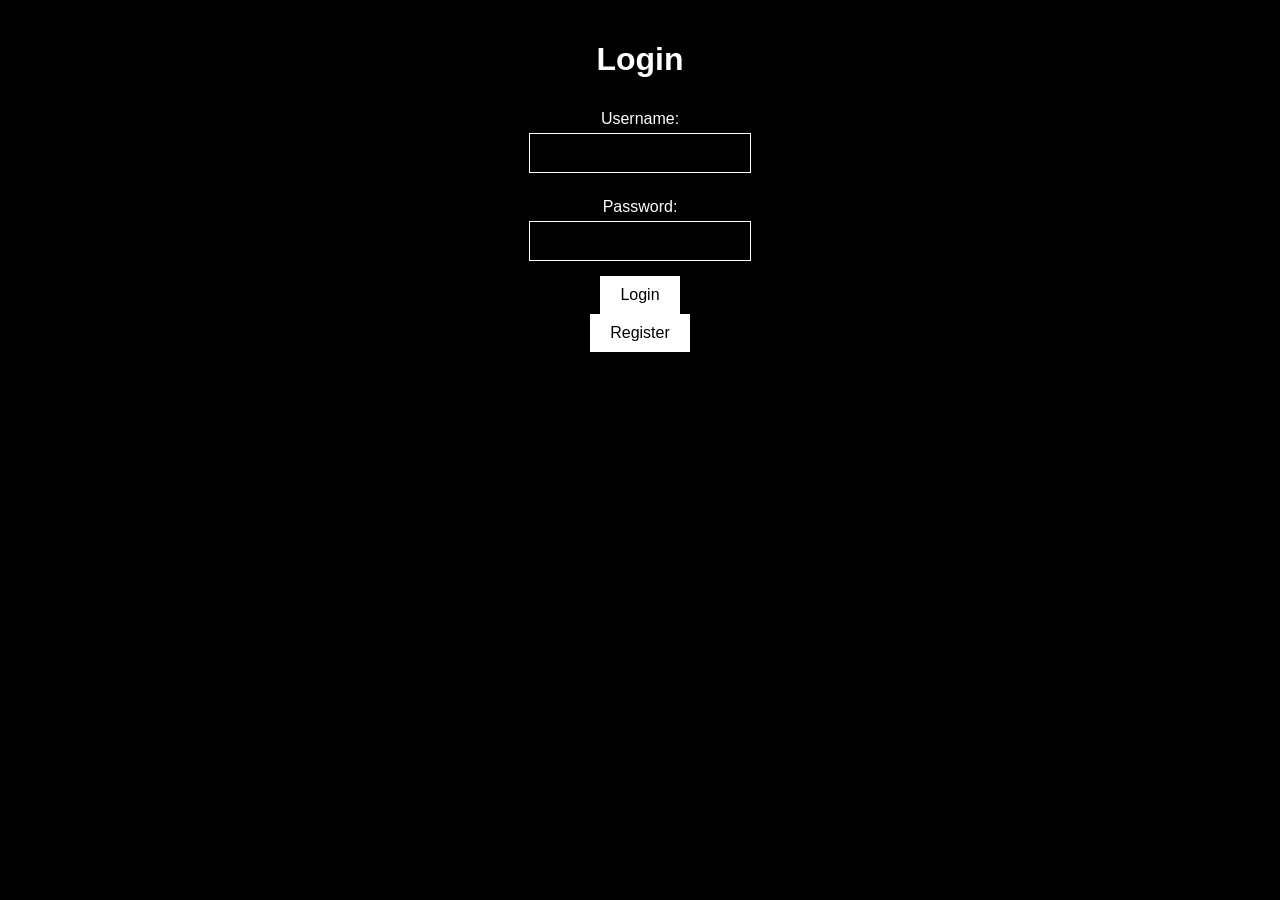
==== index.html @ d17281ef "Rename main.html to index.html" ====
<!DOCTYPE html>
<html lang="en">
<head>
    <meta charset="UTF-8">
    <meta name="viewport" content="width=device-width, initial-scale=1.0">
    <title>Jiu Jitsu Training Tracker</title>
    <link rel="stylesheet" href="styles.css">
</head>
<body>
    <div id="login-section">
        <h1>Login</h1>
        <form id="login-form">
            <label for="username">Username:</label>
            <input type="text" id="username" required>
            <label for="password">Password:</label>
            <input type="password" id="password" required>
            <button type="submit">Login</button>
        </form>
        <button id="register-button">Register</button>
    </div>

    <div id="register-section" class="hidden">
        <h1>Register</h1>
        <form id="register-form">
            <label for="new-username">Username:</label>
            <input type="text" id="new-username" required>
            <label for="new-password">Password:</label>
            <input type="password" id="new-password" required>
            <label for="first-name">First Name:</label>
            <input type="text" id="first-name" required>
            <label for="last-name">Last Name:</label>
            <input type="text" id="last-name" required>
            <button type="submit">Register</button>
        </form>
    </div>

    <div id="tournament-section" class="hidden">
        <h1>New Tournament</h1>
        <form id="tournament-form">
            <label for="tournament-name">Tournament Name:</label>
            <input type="text" id="tournament-name" required>
            <label for="tournament-date">Tournament Date:</label>
            <input type="date" id="tournament-date" required>
            <button type="submit">Save Tournament</button>
        </form>
    </div>

    <div id="home-section" class="hidden">
        <h1 id="greeting"></h1>
        <h2 id="countdown"></h2>
    </div>

    <script src="script.js"></script>
</body>
</html>
---- styles.css ----
body {
    background-color: black;
    color: white;
    font-family: Arial, sans-serif;
    text-align: center;
    margin: 0;
    padding: 20px;
}

.hidden {
    display: none;
}

h1 {
    font-size: 2em;
}

h2 {
    font-size: 1.5em;
}

form {
    display: flex;
    flex-direction: column;
    align-items: center;
}

label {
    margin: 10px 0 5px;
}

input {
    margin-bottom: 15px;
    padding: 10px;
    font-size: 1em;
    border: 1px solid white;
    background: black;
    color: white;
}

button {
    padding: 10px 20px;
    font-size: 1em;
    background: white;
    color: black;
    border: none;
    cursor: pointer;
}

button:hover {
    background: #444;
    color: white;
}
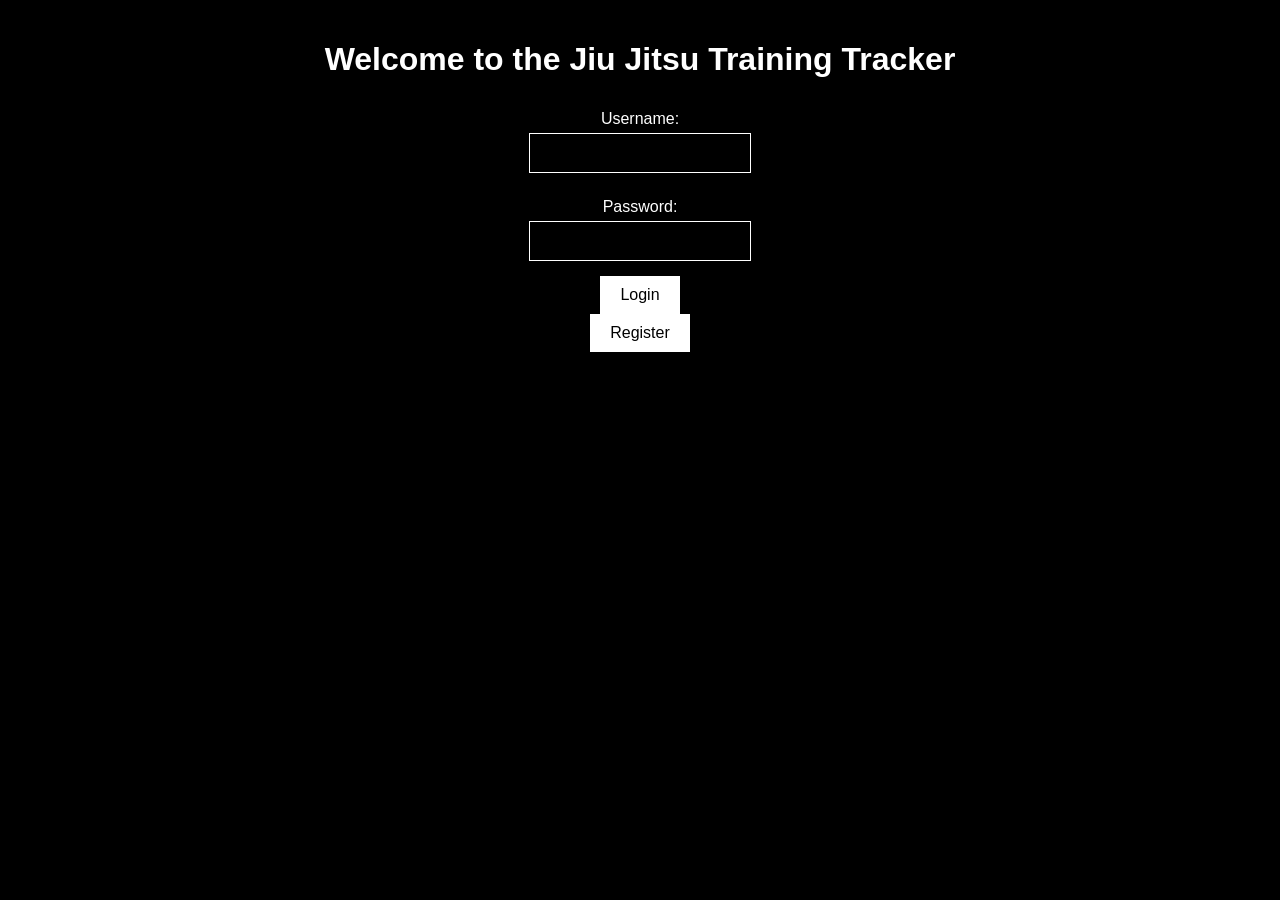
==== commit 0aa67293: "Update index.html" ====
--- a/index.html
+++ b/index.html
@@ -8,7 +8,7 @@
 </head>
 <body>
     <div id="login-section">
-        <h1>Login</h1>
+        <h1>Welcome to the Jiu Jitsu Training Tracker</h1>
         <form id="login-form">
             <label for="username">Username:</label>
             <input type="text" id="username" required>
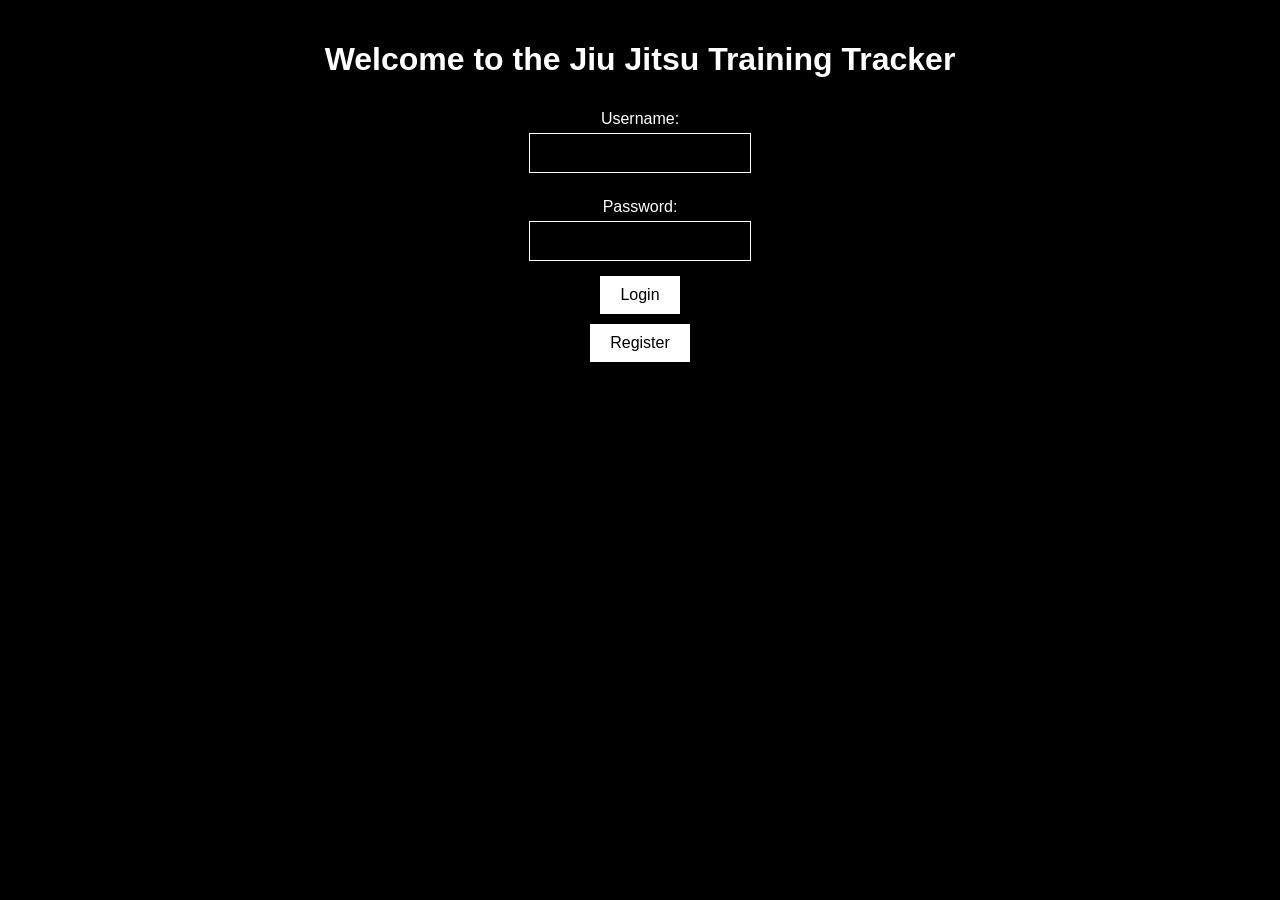
==== commit efc83d1e: "Update index.html" ====
--- a/index.html
+++ b/index.html
@@ -48,6 +48,7 @@
     <div id="home-section" class="hidden">
         <h1 id="greeting"></h1>
         <h2 id="countdown"></h2>
+        <button id="logout-button">Log Out</button>
     </div>
 
     <script src="script.js"></script>
--- a/styles.css
+++ b/styles.css
@@ -45,6 +45,7 @@
     color: black;
     border: none;
     cursor: pointer;
+    margin-bottom: 10px;
 }
 
 button:hover {
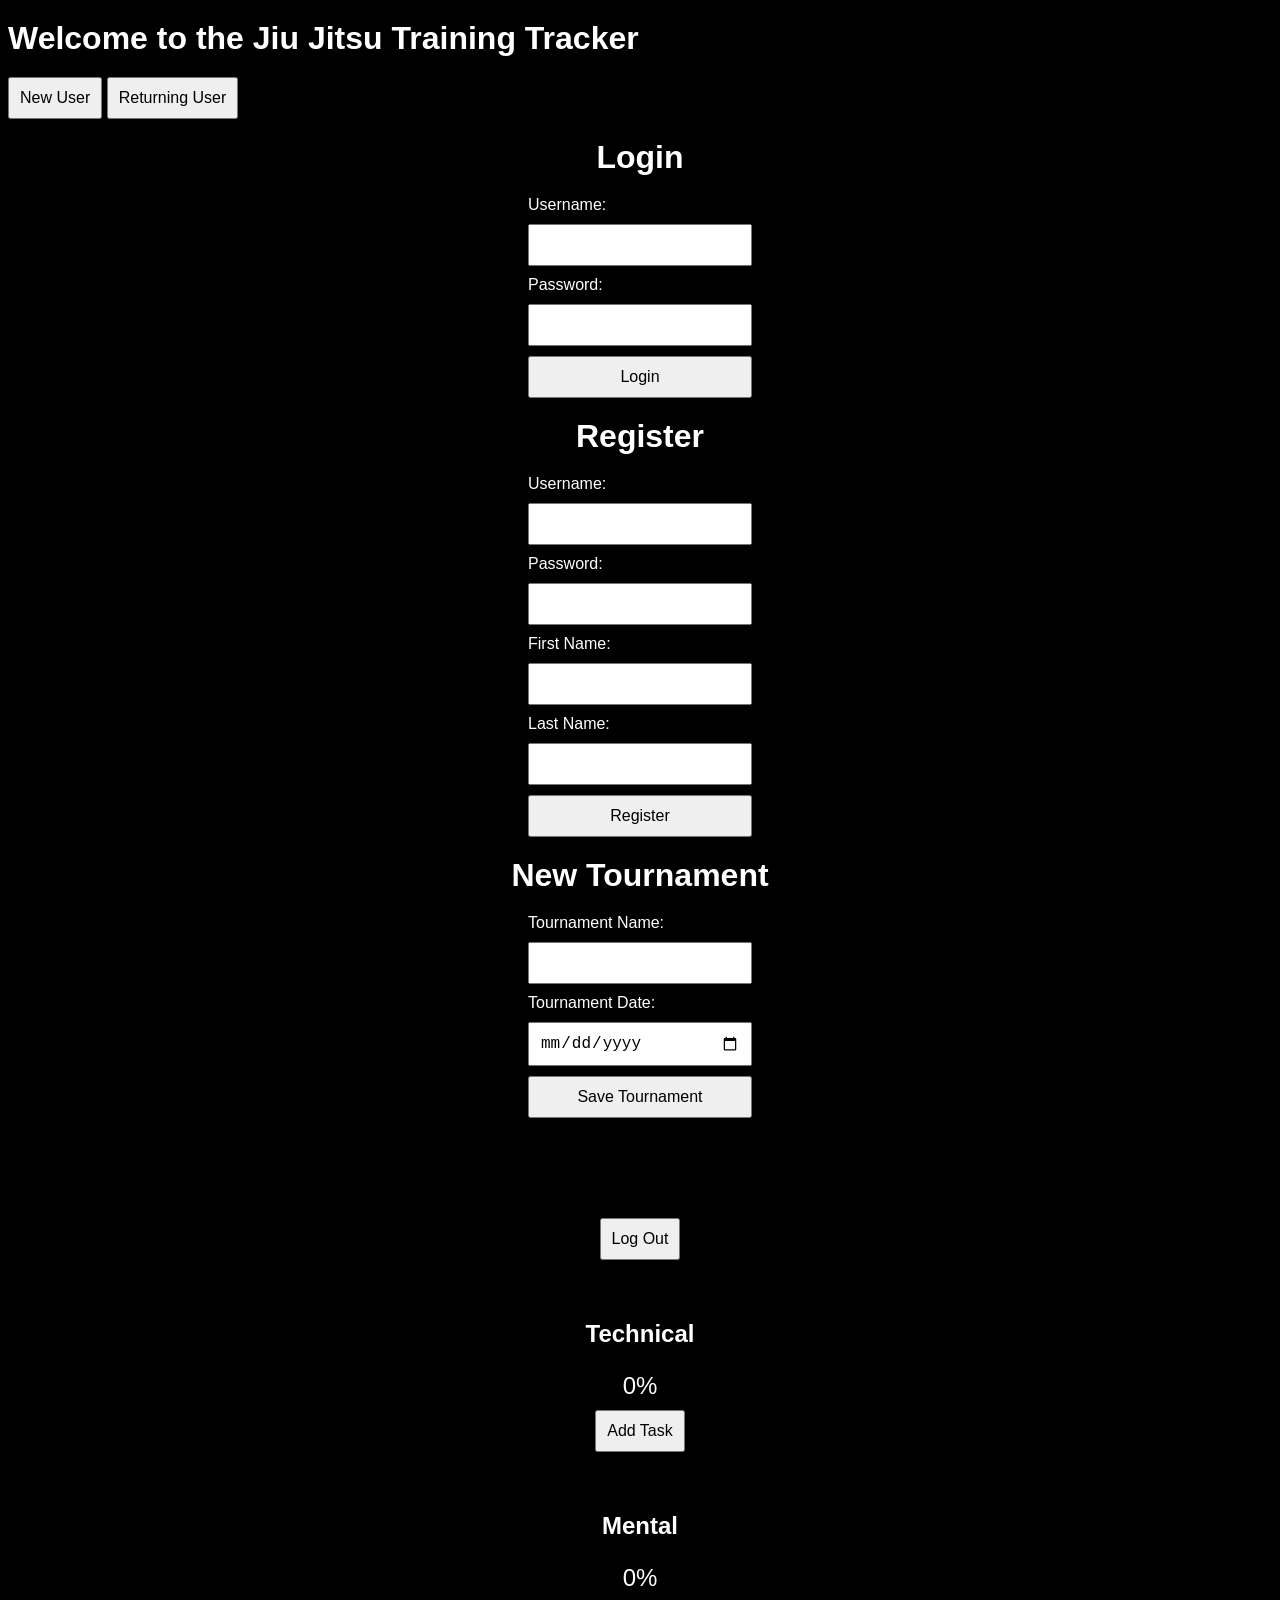
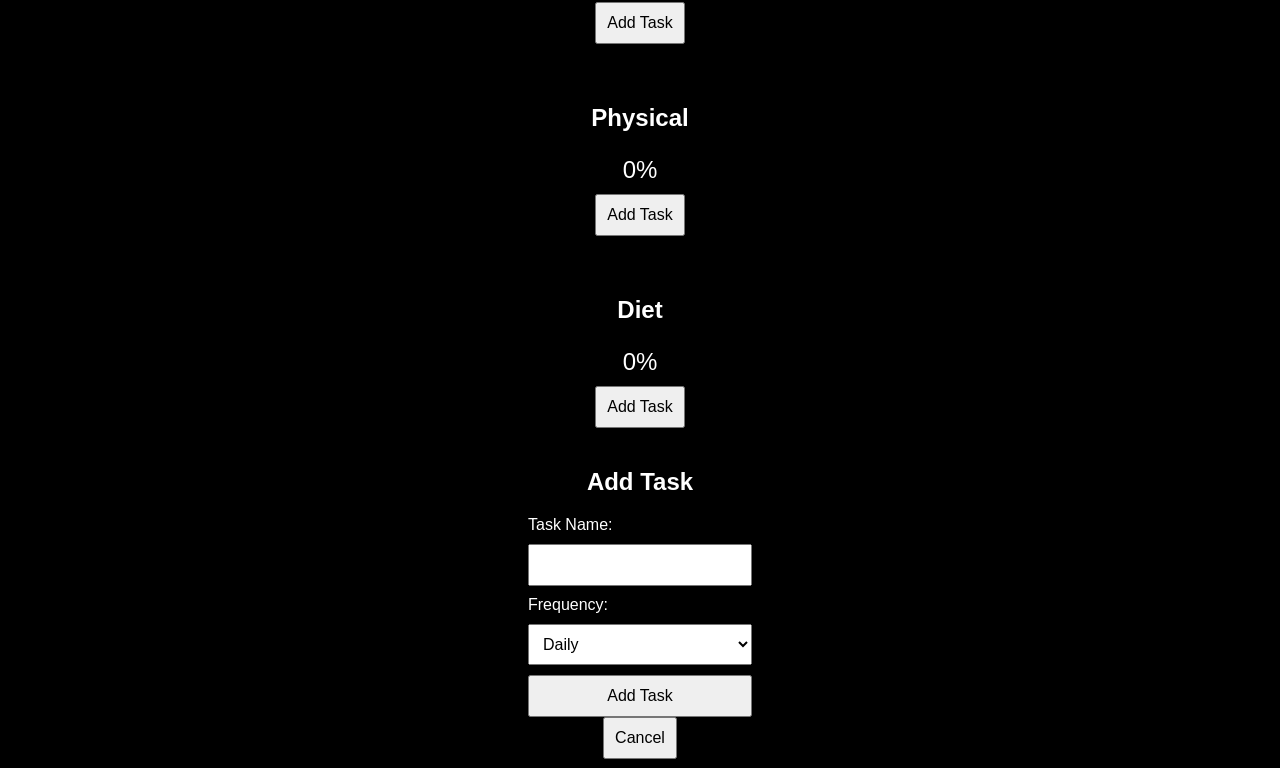
==== commit 0d16f753: "Update index.html" ====
--- a/index.html
+++ b/index.html
@@ -7,8 +7,14 @@
     <link rel="stylesheet" href="styles.css">
 </head>
 <body>
-    <div id="login-section">
+    <div id="welcome-section">
         <h1>Welcome to the Jiu Jitsu Training Tracker</h1>
+        <button id="new-user-button">New User</button>
+        <button id="returning-user-button">Returning User</button>
+    </div>
+
+    <div id="login-section" class="hidden">
+        <h1>Login</h1>
         <form id="login-form">
             <label for="username">Username:</label>
             <input type="text" id="username" required>
@@ -16,7 +22,6 @@
             <input type="password" id="password" required>
             <button type="submit">Login</button>
         </form>
-        <button id="register-button">Register</button>
     </div>
 
     <div id="register-section" class="hidden">
@@ -49,6 +54,42 @@
         <h1 id="greeting"></h1>
         <h2 id="countdown"></h2>
         <button id="logout-button">Log Out</button>
+        <div class="section" id="technical-section">
+            <h2>Technical</h2>
+            <p class="percentage" id="technical-percentage">0%</p>
+            <button onclick="openTaskModal('technical')">Add Task</button>
+        </div>
+        <div class="section" id="mental-section">
+            <h2>Mental</h2>
+            <p class="percentage" id="mental-percentage">0%</p>
+            <button onclick="openTaskModal('mental')">Add Task</button>
+        </div>
+        <div class="section" id="physical-section">
+            <h2>Physical</h2>
+            <p class="percentage" id="physical-percentage">0%</p>
+            <button onclick="openTaskModal('physical')">Add Task</button>
+        </div>
+        <div class="section" id="diet-section">
+            <h2>Diet</h2>
+            <p class="percentage" id="diet-percentage">0%</p>
+            <button onclick="openTaskModal('diet')">Add Task</button>
+        </div>
+    </div>
+
+    <div id="task-modal" class="hidden">
+        <h2>Add Task</h2>
+        <form id="task-form">
+            <label for="task-name">Task Name:</label>
+            <input type="text" id="task-name" required>
+            <label for="task-frequency">Frequency:</label>
+            <select id="task-frequency" required>
+                <option value="daily">Daily</option>
+                <option value="weekly">Weekly</option>
+                <option value="monthly">Monthly</option>
+            </select>
+            <button type="submit">Add Task</button>
+        </form>
+        <button onclick="closeTaskModal()">Cancel</button>
     </div>
 
     <script src="script.js"></script>
--- a/styles.css
+++ b/styles.css
@@ -2,53 +2,47 @@
     background-color: black;
     color: white;
     font-family: Arial, sans-serif;
-    text-align: center;
-    margin: 0;
-    padding: 20px;
 }
 
 .hidden {
     display: none;
 }
 
-h1 {
-    font-size: 2em;
+#login-section, #register-section, #tournament-section, #home-section, #task-modal {
+    display: flex;
+    flex-direction: column;
+    align-items: center;
 }
 
-h2 {
-    font-size: 1.5em;
+h1, h2 {
+    margin: 20px 0;
 }
 
 form {
     display: flex;
     flex-direction: column;
-    align-items: center;
+    gap: 10px;
 }
 
-label {
-    margin: 10px 0 5px;
-}
-
-input {
-    margin-bottom: 15px;
+input, select, button {
     padding: 10px;
-    font-size: 1em;
-    border: 1px solid white;
-    background: black;
-    color: white;
+    font-size: 16px;
 }
 
 button {
-    padding: 10px 20px;
-    font-size: 1em;
-    background: white;
-    color: black;
-    border: none;
     cursor: pointer;
+}
+
+#logout-button {
+    margin: 20px 0;
+}
+
+.section {
+    margin: 20px 0;
+    text-align: center;
+}
+
+.percentage {
+    font-size: 24px;
     margin-bottom: 10px;
 }
-
-button:hover {
-    background: #444;
-    color: white;
-}
